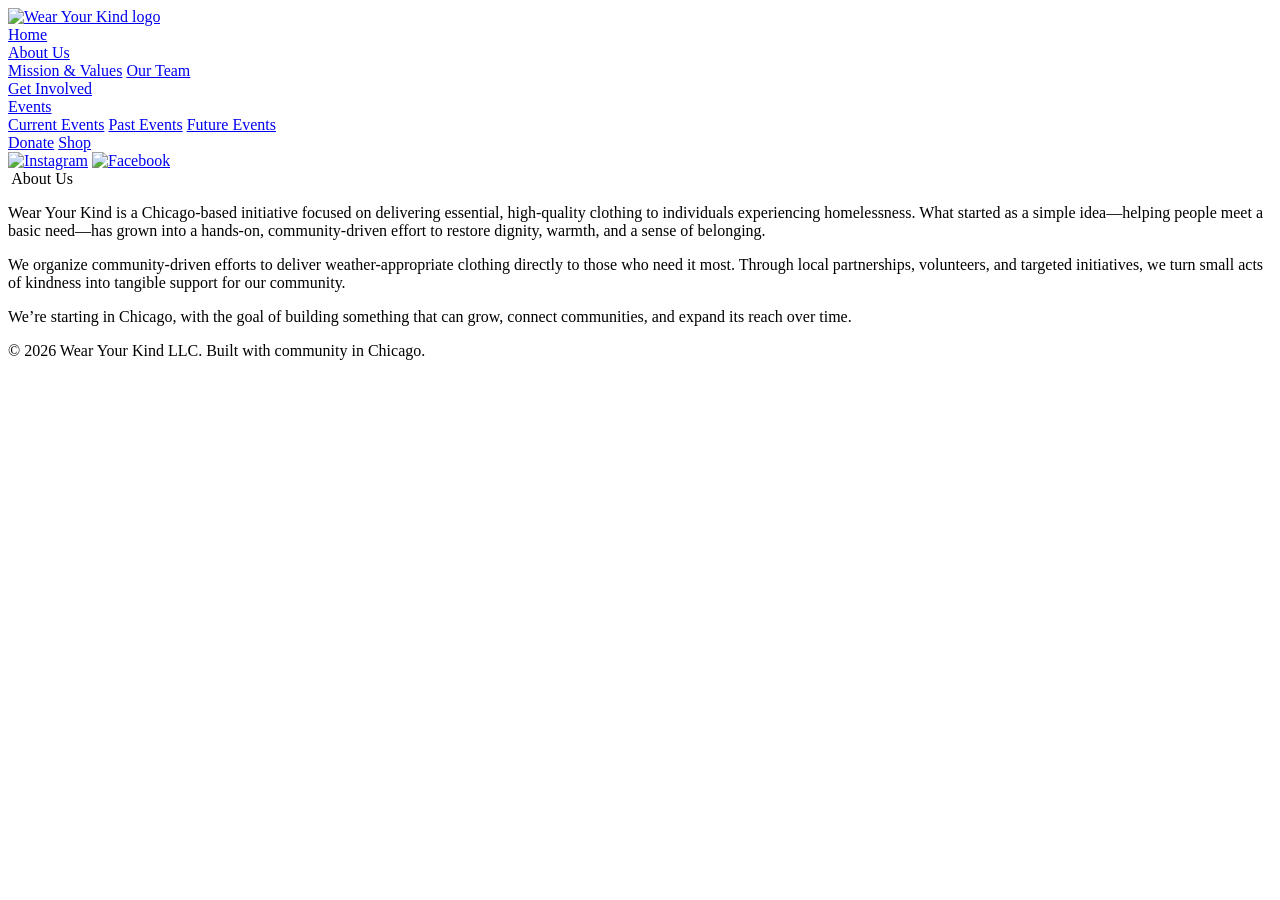
==== about.html @ c40370ff "Add files via upload" ====
<!DOCTYPE html>
<html lang="en">
<head>
  <meta charset="UTF-8" />
  <meta name="viewport" content="width=device-width, initial-scale=1.0" />
  <title>Wear Your Kind</title>
  <link href="https://fonts.googleapis.com/css2?family=Be+Vietnam+Pro:wght@400;500;600&display=swap" rel="stylesheet">
  <link rel="stylesheet" href="style.css">
</head>

<body class="about-page">

  <header class="top-nav">
    <div class="top-nav-inner">

      <a href="index.html" class="brand">
        <img src="images/wear-your-kind-logo.png" alt="Wear Your Kind logo">
      </a>

      <nav class="main-nav">

  <a href="index.html">Home</a>

  <div class="nav-item">
    <a href="about.html">About Us</a>
    <div class="dropdown">
      <a href="missionvalues.html">Mission & Values</a>
      <a href="comingsoon.html">Our Team</a>
    </div>
  </div>

  <a href="getinvolved.html">Get Involved</a>

  <div class="nav-item">
    <a href="comingsoon.html">Events</a>
    <div class="dropdown">
      <a href="comingsoon.html">Current Events</a>
      <a href="comingsoon.html">Past Events</a>
      <a href="comingsoon.html">Future Events</a>
    </div>
  </div>

  <a href="#">Donate</a>
  <a href="comingsoon.html">Shop</a>

</nav>

  <div class="socials">
    <a href="https://www.instagram.com/wear.your.kind/"><img src="images/instagram.svg" alt="Instagram"></a>
    <a href="#"><img src="images/facebook.svg" alt="Facebook"></a>
  </div>

    </div>
  </header>

 <main class="hero-shell">
  <div class="hero-inner">

<div class="brush-banner small">
  <img src="images/brushstroke-short.png" alt="" class="brush-bg">
  <span>About Us</span>
</div>

<section class="about-content">
  <div class="about-text">
    <p>
      Wear Your Kind is a Chicago-based initiative focused on delivering essential,
      high-quality clothing to individuals experiencing homelessness. What started
      as a simple idea—helping people meet a basic need—has grown into a hands-on,
      community-driven effort to restore dignity, warmth, and a sense of belonging.
    </p>

    <p>
      We organize community-driven efforts to deliver weather-appropriate clothing
      directly to those who need it most. Through local partnerships, volunteers,
      and targeted initiatives, we turn small acts of kindness into tangible
      support for our community.
    </p>

    <p>
      We’re starting in Chicago, with the goal of building something that can grow,
      connect communities, and expand its reach over time.
    </p>
  </div>
</section>

</div>
</main>

<footer class="site-footer">
  <div class="footer-inner">
    <p>© 2026 Wear Your Kind LLC. Built with community in Chicago.</p>
  </div>
</footer>

</body>
</html>
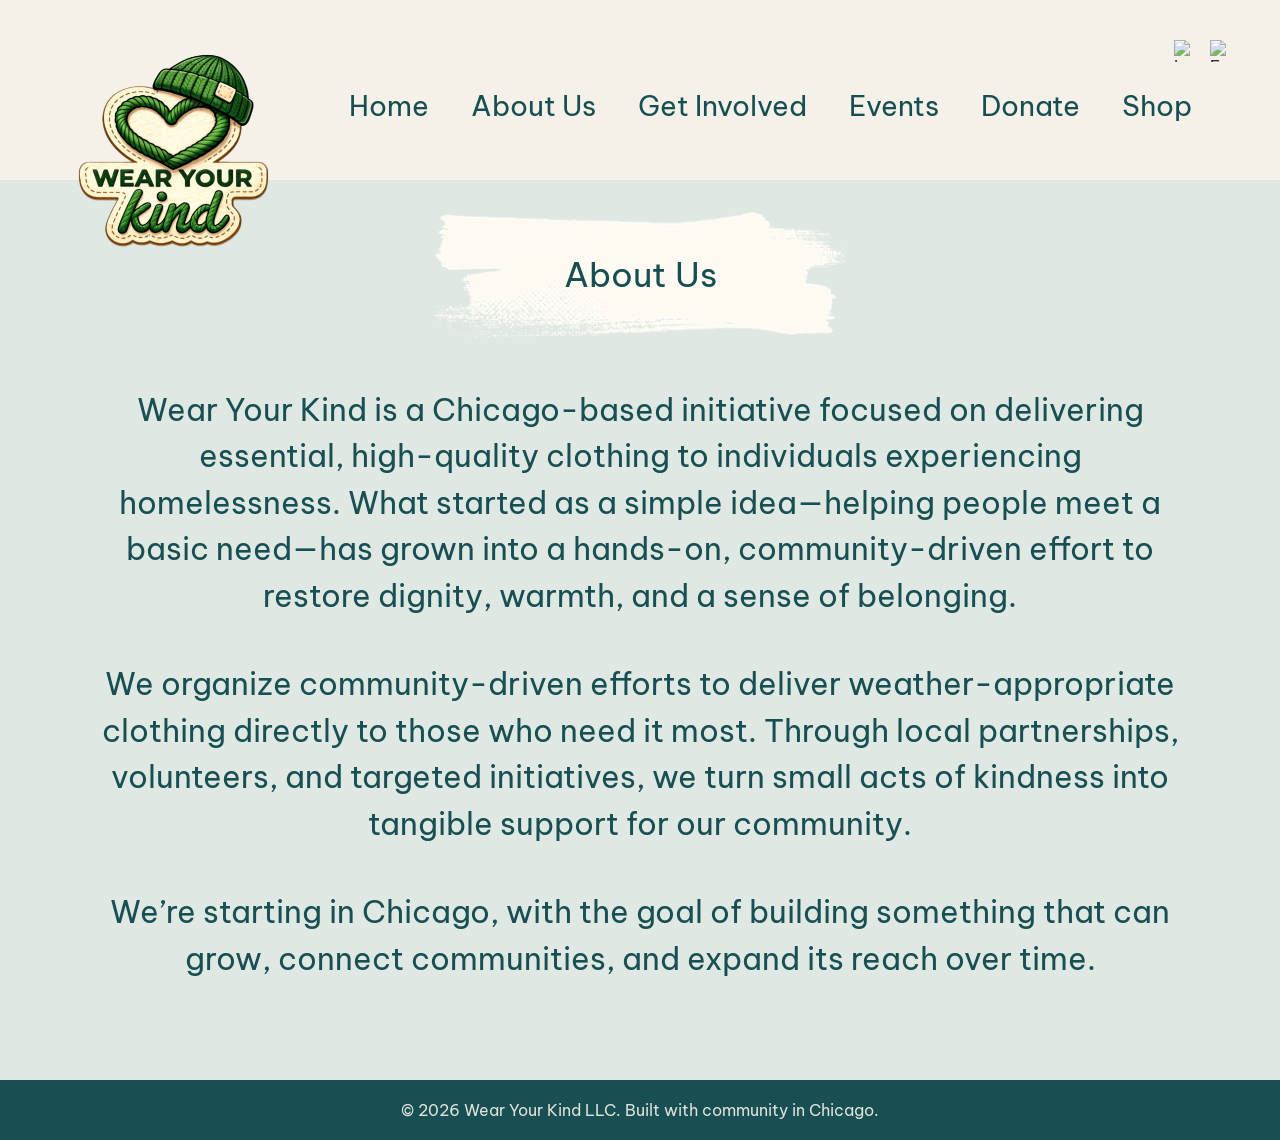
==== commit ea9be151: "Add files via upload" ====
--- a/about.html
+++ b/about.html
@@ -40,14 +40,14 @@
     </div>
   </div>
 
-  <a href="#">Donate</a>
+  <a href="donate.html">Donate</a>
   <a href="comingsoon.html">Shop</a>
 
 </nav>
 
   <div class="socials">
     <a href="https://www.instagram.com/wear.your.kind/"><img src="images/instagram.svg" alt="Instagram"></a>
-    <a href="#"><img src="images/facebook.svg" alt="Facebook"></a>
+    <a href="https://www.facebook.com/profile.php?id=61570757062983"><img src="images/facebook.svg" alt="Facebook"></a>
   </div>
 
     </div>
--- a/style.css
+++ b/style.css
@@ -0,0 +1,755 @@
+    :root {
+      --cream: #f5f1e8;
+      --sage: #dbe5df;
+      --teal: #164e52;
+      --soft-panel: #f1ebe4;
+      --max-width: 1400px;
+    }
+
+    * {
+      box-sizing: border-box;
+      margin: 0;
+      padding: 0;
+    }
+
+  body {
+  font-family: 'Be Vietnam Pro', sans-serif;
+  
+}
+
+    img {
+      display: block;
+      height: auto;
+    }
+
+    a {
+      text-decoration: none;
+      color: inherit;
+    }
+
+    /* ================= HEADER ================= */
+
+    .top-nav {
+      background: var(--cream);
+      position: relative;
+      z-index: 10;
+    }
+
+    .top-nav-inner {
+      max-width: var(--max-width);
+      margin: 0 auto;
+      padding: 18px 48px 0;
+      min-height: 180px;
+      display: flex;
+      align-items: flex-start;
+      position: relative;
+    }
+
+    /* LOGO (OVERLAPPING ELEMENT) */
+
+    .brand {
+      position: absolute;
+      left: 48px;
+      top: 30px;
+      z-index: 20;
+    }
+
+    .brand img {
+      width: 250px;
+      max-width: none;
+    }
+
+    /* NAV */
+
+    .main-nav {
+      width: 100%;
+      display: flex;
+      justify-content: center;
+      gap: 42px;
+      padding-top: 70px;
+
+      /* prevents overlap with logo */
+      margin-left: 260px;
+    }
+
+    .main-nav a {
+      font-size: 28px;
+      color: var(--teal);
+      transition: opacity 0.2s ease;
+    }
+
+    .main-nav a:hover {
+      opacity: 0.7;
+    }
+
+    /* ================= HERO ================= */
+
+  .hero-shell {
+    background: var(--sage);
+    min-height: 100vh;
+    padding: 90px 48px 80px;
+    position: relative;
+    z-index: 1;
+}
+
+    .hero-inner {
+      max-width: var(--max-width);
+      margin: 0 auto;
+    }
+
+    .headline-strip {
+      background: var(--soft-panel);
+      text-align: center;
+      font-size: 38px;
+      padding: 18px 28px;
+      border-radius: 8px;
+      margin: 0 auto 48px;
+      max-width: 900px;
+    }
+
+    .image-placeholder {
+  max-width: 900px;
+  margin: 0 auto;
+  height: 320px;
+  overflow: hidden;
+  border-radius: 6px;
+}
+
+.image-placeholder img {
+  width: 100%;
+  height: 100%;
+  object-fit: cover;
+}
+
+    /* ================= RESPONSIVE ================= */
+
+    @media (max-width: 1100px) {
+      .brand img {
+        width: 210px;
+      }
+
+      .main-nav {
+        margin-left: 220px;
+        gap: 30px;
+      }
+
+      .main-nav a {
+        font-size: 24px;
+      }
+    }
+
+    @media (max-width: 850px) {
+      .top-nav-inner {
+        flex-direction: column;
+        align-items: center;
+        min-height: auto;
+        padding: 24px 20px;
+      }
+
+      .brand {
+        position: relative;
+        left: auto;
+        top: auto;
+      }
+
+      .brand img {
+        width: 190px;
+      }
+
+      .main-nav {
+        margin-left: 0;
+        padding-top: 16px;
+        flex-wrap: wrap;
+        gap: 20px;
+      }
+
+      .main-nav a {
+        font-size: 22px;
+      }
+
+      .hero-shell {
+        padding: 48px 20px 60px;
+      }
+
+      .headline-strip {
+        font-size: 28px;
+      }
+    }
+
+    .cta-section {
+  text-align: center;
+  margin: 80px auto 0;
+  max-width: 700px;
+}
+
+.cta-section h2 {
+  font-size: 34px;
+  margin-bottom: 12px;
+}
+
+.cta-section p {
+  font-size: 18px;
+  opacity: 0.8;
+  margin-bottom: 24px;
+}
+
+.cta-buttons {
+  display: flex;
+  justify-content: center;
+  gap: 16px;
+  flex-wrap: wrap;
+}
+
+.btn {
+  padding: 12px 22px;
+  border-radius: 6px;
+  font-weight: 500;
+  transition: 0.2s ease;
+}
+
+.btn.primary {
+  background: var(--teal);
+  color: white;
+}
+
+.btn.primary:hover {
+  opacity: 0.85;
+}
+
+.btn.secondary {
+  border: 2px solid var(--teal);
+  color: var(--teal);
+}
+
+.btn.secondary:hover {
+  background: var(--teal);
+  color: white;
+}
+
+/* NAV ITEM WRAPPER */
+.nav-item {
+  position: relative;
+}
+
+/* DROPDOWN BASE */
+.dropdown {
+  display: none;
+  position: absolute;
+  top: 100%;
+  left: 0;
+
+  background: white;
+  border-radius: 6px;
+  padding: 10px 0;
+  min-width: 180px;
+
+  box-shadow: 0 8px 20px rgba(0,0,0,0.08);
+  z-index: 100;
+}
+
+/* DROPDOWN LINKS */
+.dropdown a {
+  display: block;
+  padding: 10px 16px;
+  font-size: 16px;
+  color: var(--teal);
+}
+
+.dropdown a:hover {
+  background: var(--sage);
+}
+
+/* SHOW ON HOVER */
+.nav-item:hover .dropdown {
+  display: block;
+}
+
+.brush-banner {
+  position: relative;
+  display: flex;
+  justify-content: center;
+  align-items: center;
+
+  margin: 0 auto 48px;
+  max-width: 900px;
+}
+
+.brush-bg {
+  width: 100%;
+  height: auto;
+  display: block;
+}
+
+.brush-banner span {
+  position: absolute;
+  left: 50%;
+  top: 50%;
+  transform: translate(-50%, -50%);
+
+  white-space: nowrap; /* THIS is the key */
+
+  text-align: center;
+  font-size: 36px;
+  font-weight: 400;
+  line-height: 1.2;
+  color: var(--teal);
+}
+
+.socials {
+  position: absolute;
+  right: 48px;
+  top: 40px;
+  display: flex;
+  gap: 14px;
+}
+
+.socials img {
+  width: 22px;
+  height: 22px;
+  opacity: 0.8;
+  transition: 0.2s ease;
+}
+
+.socials img:hover {
+  opacity: 1;
+}
+
+.brush-banner.small {
+  max-width: 420px;
+  margin: 0 auto 48px;
+}
+
+.brush-banner.small .brush-bg {
+  width: 100%;
+  height: auto;
+}
+
+.brush-banner.small span {
+  font-size: 34px;
+  white-space: nowrap;
+}
+
+.about-page .hero-shell {
+  padding-top: 50px;
+}
+
+.about-page .hero-shell {
+  background: #dfe8e3;
+  padding: 32px 20px 72px;
+}
+
+.about-page .hero-inner {
+  max-width: 1200px;
+  margin: 0 auto;
+  text-align: center;
+}
+
+.about-content {
+  margin-top: 28px;
+}
+
+.about-text {
+  max-width: 1100px;
+  margin: 0 auto;
+  color: #184f52;
+  font-size: 31px;
+  line-height: 1.5;
+  font-weight: 400;
+}
+
+.about-text p {
+  margin: 0 0 42px;
+}
+
+.about-text p:last-child {
+  margin-bottom: 0;
+}
+
+.mv-section {
+  margin: 0 auto 64px;
+  text-align: center;
+}
+
+.mv-section:last-child {
+  margin-bottom: 0;
+}
+
+.mv-text {
+  max-width: 1000px;
+  margin: 26px auto 0;
+  color: #184f52;
+  font-size: 28px;
+  line-height: 1.5;
+  font-weight: 400;
+}
+
+.mv-text p {
+  margin: 0 0 28px;
+}
+
+.mv-text p:last-child {
+  margin-bottom: 0;
+}
+
+.mv-values {
+  max-width: 950px;
+  margin: 26px auto 0;
+  display: flex;
+  flex-direction: column;
+  gap: 20px;
+}
+
+.value-item {
+  color: #184f52;
+}
+
+.value-item h3 {
+  margin: 0 0 6px;
+  font-size: 30px;
+  font-weight: 600;
+}
+
+.value-item p {
+  margin: 0;
+  font-size: 24px;
+  line-height: 1.45;
+  font-weight: 400;
+}
+
+@media (max-width: 900px) {
+  .mv-text {
+    font-size: 22px;
+  }
+
+  .value-item h3 {
+    font-size: 25px;
+  }
+
+  .value-item p {
+    font-size: 20px;
+  }
+}
+
+.get-involved-page .hero-shell {
+  background: #dfe8e3;
+  padding: 32px 20px 80px;
+}
+
+.get-involved-page .hero-inner {
+  max-width: 1200px;
+  margin: 0 auto;
+  text-align: center;
+}
+
+.gi-intro {
+  margin-top: 28px;
+}
+
+.gi-text {
+  max-width: 900px;
+  margin: 0 auto;
+  color: #184f52;
+  font-size: 28px;
+  line-height: 1.5;
+  font-weight: 400;
+}
+
+.gi-text p {
+  margin: 0 0 24px;
+}
+
+.gi-text p:last-child {
+  margin-bottom: 0;
+}
+
+.gi-roles {
+  max-width: 1100px;
+  margin: 56px auto 0;
+  display: grid;
+  grid-template-columns: repeat(2, minmax(0, 1fr));
+  gap: 28px;
+}
+
+.gi-role-card {
+  background: #f7f3ec;
+  border-radius: 24px;
+  padding: 32px 30px;
+  text-align: left;
+  color: #184f52;
+}
+
+.gi-role-card h2 {
+  margin: 0 0 12px;
+  font-size: 32px;
+  font-weight: 600;
+}
+
+.gi-role-card p {
+  margin: 0 0 18px;
+  font-size: 22px;
+  line-height: 1.45;
+}
+
+.gi-role-card ul {
+  margin: 0;
+  padding-left: 24px;
+}
+
+.gi-role-card li {
+  margin-bottom: 10px;
+  font-size: 21px;
+  line-height: 1.4;
+}
+
+.gi-role-card li:last-child {
+  margin-bottom: 0;
+}
+
+.gi-cta {
+  max-width: 850px;
+  margin: 64px auto 0;
+  color: #184f52;
+  text-align: center;
+}
+
+.gi-cta h2 {
+  margin: 0 0 14px;
+  font-size: 40px;
+  font-weight: 600;
+}
+
+.gi-cta p {
+  margin: 0 0 22px;
+  font-size: 24px;
+  line-height: 1.5;
+}
+
+.gi-button {
+  display: inline-block;
+  padding: 16px 34px;
+  border-radius: 999px;
+  background: #184f52;
+  color: #f7f3ec;
+  text-decoration: none;
+  font-size: 24px;
+  font-weight: 600;
+  transition: transform 0.2s ease, opacity 0.2s ease;
+  margin-bottom: 24px;
+}
+
+.gi-button:hover {
+  opacity: 0.92;
+  transform: translateY(-1px);
+}
+
+.gi-direct-email {
+  margin-top: 18px;
+  font-size: 20px;
+}
+
+.gi-direct-email a {
+  color: #184f52;
+  text-decoration: underline;
+  margin-top: 32px;
+}
+
+@media (max-width: 900px) {
+  .gi-text {
+    font-size: 22px;
+  }
+
+  .gi-roles {
+    grid-template-columns: 1fr;
+    gap: 22px;
+  }
+
+  .gi-role-card h2 {
+    font-size: 28px;
+  }
+
+  .gi-role-card p,
+  .gi-role-card li {
+    font-size: 20px;
+  }
+
+  .gi-cta h2 {
+    font-size: 32px;
+  }
+
+  .gi-cta p {
+    font-size: 21px;
+  }
+
+  .gi-button {
+    font-size: 21px;
+  }
+}
+.site-footer {
+  background: #184f52;
+  color: #f7f3ec;
+  padding: 20px 16px;
+  text-align: center;
+  margin-top: 0;
+}
+
+.footer-inner {
+  max-width: 1200px;
+  margin: 0 auto;
+}
+
+.site-footer p {
+  margin: 0;
+  font-size: 16px;
+  opacity: 0.9;
+}
+
+.coming-content {
+  margin-top: 28px;
+  text-align: center;
+}
+
+.coming-text {
+  max-width: 700px;
+  margin: 0 auto;
+  color: #184f52;
+  font-size: 28px;
+  line-height: 1.5;
+}
+
+.coming-text p {
+  margin: 0 0 22px;
+}
+
+.coming-button {
+  display: inline-block;
+  margin-top: 20px;
+  padding: 16px 34px;
+  border-radius: 999px;
+  background: #184f52;
+  color: #f7f3ec;
+  text-decoration: none;
+  font-size: 24px;
+  font-weight: 600;
+}
+
+.coming-button:hover {
+  opacity: 0.92;
+}
+
+/* ================= DONATE PAGE ================= */
+
+.donate-page .hero-shell {
+  background: #dfe8e3;
+  padding: 40px 20px 80px;
+}
+
+.donate-intro {
+  max-width: 700px;
+  margin: 20px auto 40px;
+  text-align: center;
+  color: var(--teal);
+  font-size: 22px;
+  line-height: 1.5;
+}
+
+/* OPTIONS GRID */
+
+.donate-options {
+  max-width: 900px;
+  margin: 0 auto;
+  display: grid;
+  grid-template-columns: repeat(2, 1fr);
+  gap: 30px;
+}
+
+/* CARD */
+
+.donate-card {
+  background: #f7f3ec;
+  border-radius: 20px;
+  padding: 30px;
+  text-align: center;
+  color: var(--teal);
+}
+
+.donate-card h2 {
+  font-size: 28px;
+  margin-bottom: 10px;
+}
+
+.donate-card p {
+  font-size: 18px;
+  margin-bottom: 20px;
+  opacity: 0.8;
+}
+
+/* QR */
+
+.qr-code {
+  width: 180px;
+  margin: 0 auto;
+}
+
+/* IMPACT */
+
+.donate-impact {
+  margin: 60px auto 0;
+  text-align: center;
+  color: var(--teal);
+}
+
+.donate-impact h2 {
+  font-size: 32px;
+  margin-bottom: 10px;
+}
+
+.donate-impact p {
+  font-size: 18px;
+  opacity: 0.85;
+}
+
+/* MOBILE */
+
+@media (max-width: 800px) {
+  .donate-options {
+    grid-template-columns: 1fr;
+  }
+}
+
+.donate-page .brush-banner.small {
+  max-width: 560px;
+}
+
+.donate-card {
+  display: flex;
+  flex-direction: column;
+}
+
+.donate-action {
+  margin-top: 40px;
+}
+
+.donate-page .donate-card {
+  display: flex;
+  flex-direction: column;
+  align-items: center;
+}
+
+.donate-page .donate-card .btn.primary {
+  margin-top: 36px;
+}
+
+.donate-page .qr-code {
+  width: 185px;
+  margin-top: 26px;
+}
+
+.donate-card-paypal {
+  display: flex;
+  flex-direction: column;
+  align-items: center;
+}
+
+.donate-card-paypal .donate-action {
+  margin-top: 70px;
+}
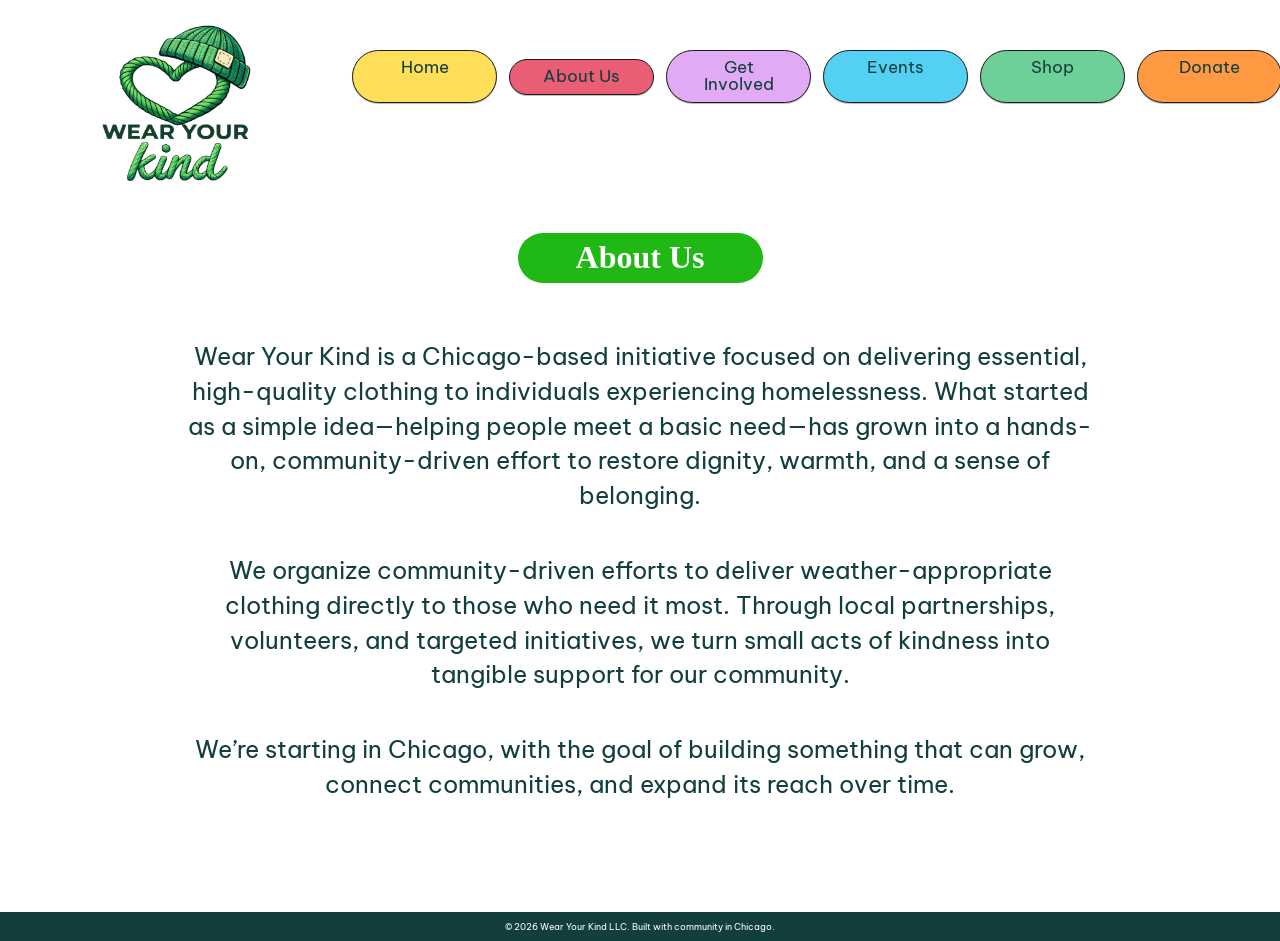
==== commit efb6c84e: "Add files via upload" ====
--- a/about.html
+++ b/about.html
@@ -3,95 +3,76 @@
 <head>
   <meta charset="UTF-8" />
   <meta name="viewport" content="width=device-width, initial-scale=1.0" />
-  <title>Wear Your Kind</title>
-  <link href="https://fonts.googleapis.com/css2?family=Be+Vietnam+Pro:wght@400;500;600&display=swap" rel="stylesheet">
+  <title>About Us | Wear Your Kind</title>
+  <link href="https://fonts.googleapis.com/css2?family=Be+Vietnam+Pro:wght@400;500;600;700&family=Georgia&display=swap" rel="stylesheet">
   <link rel="stylesheet" href="style.css">
 </head>
 
 <body class="about-page">
 
-  <header class="top-nav">
-    <div class="top-nav-inner">
+  <header class="site-header">
+    <a href="index.html" class="site-logo">
+      <img src="images/wear-your-kind-logo.png" alt="Wear Your Kind logo">
+    </a>
 
-      <a href="index.html" class="brand">
-        <img src="images/wear-your-kind-logo.png" alt="Wear Your Kind logo">
+    <nav class="main-nav" aria-label="Main navigation">
+      <a href="index.html" class="nav-pill nav-yellow">Home</a>
+
+      <div class="nav-dropdown">
+        <a href="about.html" class="nav-pill nav-red">About Us</a>
+        <div class="dropdown-menu">
+          <a href="missionvalues.html">Mission & Values</a>
+          <a href="ourteam.html">Our Team</a>
+        </div>
+      </div>
+
+      <a href="getinvolved.html" class="nav-pill nav-purple">Get Involved</a>
+      <a href="events.html" class="nav-pill nav-blue">Events</a>
+      <a href="comingsoon.html" class="nav-pill nav-green">Shop</a>
+      <a href="donate.html" class="nav-pill nav-orange">Donate</a>
+    </nav>
+
+    <div class="social-links">
+      <a href="https://www.facebook.com/profile.php?id=61570757062983" target="_blank" aria-label="Facebook">
+        <img src="images/facebook.svg" alt="">
       </a>
 
-      <nav class="main-nav">
-
-  <a href="index.html">Home</a>
-
-  <div class="nav-item">
-    <a href="about.html">About Us</a>
-    <div class="dropdown">
-      <a href="missionvalues.html">Mission & Values</a>
-      <a href="comingsoon.html">Our Team</a>
-    </div>
-  </div>
-
-  <a href="getinvolved.html">Get Involved</a>
-
-  <div class="nav-item">
-    <a href="comingsoon.html">Events</a>
-    <div class="dropdown">
-      <a href="comingsoon.html">Current Events</a>
-      <a href="comingsoon.html">Past Events</a>
-      <a href="comingsoon.html">Future Events</a>
-    </div>
-  </div>
-
-  <a href="donate.html">Donate</a>
-  <a href="comingsoon.html">Shop</a>
-
-</nav>
-
-  <div class="socials">
-    <a href="https://www.instagram.com/wear.your.kind/"><img src="images/instagram.svg" alt="Instagram"></a>
-    <a href="https://www.facebook.com/profile.php?id=61570757062983"><img src="images/facebook.svg" alt="Facebook"></a>
-  </div>
-
+      <a href="https://www.instagram.com/wear.your.kind/" target="_blank" aria-label="Instagram">
+        <img src="images/instagram.svg" alt="">
+      </a>
     </div>
   </header>
 
- <main class="hero-shell">
-  <div class="hero-inner">
+  <main class="about-main">
 
-<div class="brush-banner small">
-  <img src="images/brushstroke-short.png" alt="" class="brush-bg">
-  <span>About Us</span>
-</div>
+    <h1 class="green-pill-title about-title">About Us</h1>
 
-<section class="about-content">
-  <div class="about-text">
-    <p>
-      Wear Your Kind is a Chicago-based initiative focused on delivering essential,
-      high-quality clothing to individuals experiencing homelessness. What started
-      as a simple idea—helping people meet a basic need—has grown into a hands-on,
-      community-driven effort to restore dignity, warmth, and a sense of belonging.
-    </p>
+    <section class="about-copy">
+      <p>
+        Wear Your Kind is a Chicago-based initiative focused on delivering essential,
+        high-quality clothing to individuals experiencing homelessness. What started
+        as a simple idea—helping people meet a basic need—has grown into a hands-on,
+        community-driven effort to restore dignity, warmth, and a sense of belonging.
+      </p>
 
-    <p>
-      We organize community-driven efforts to deliver weather-appropriate clothing
-      directly to those who need it most. Through local partnerships, volunteers,
-      and targeted initiatives, we turn small acts of kindness into tangible
-      support for our community.
-    </p>
+      <p>
+        We organize community-driven efforts to deliver weather-appropriate clothing
+        directly to those who need it most. Through local partnerships, volunteers,
+        and targeted initiatives, we turn small acts of kindness into tangible
+        support for our community.
+      </p>
 
-    <p>
-      We’re starting in Chicago, with the goal of building something that can grow,
-      connect communities, and expand its reach over time.
-    </p>
-  </div>
-</section>
+      <p>
+        We’re starting in Chicago, with the goal of building something that can grow,
+        connect communities, and expand its reach over time.
+      </p>
+    </section>
 
-</div>
-</main>
+  </main>
 
-<footer class="site-footer">
-  <div class="footer-inner">
+  <footer class="site-footer">
     <p>© 2026 Wear Your Kind LLC. Built with community in Chicago.</p>
-  </div>
-</footer>
+  </footer>
 
 </body>
 </html>
--- a/style.css
+++ b/style.css
@@ -1,755 +1,965 @@
-    :root {
-      --cream: #f5f1e8;
-      --sage: #dbe5df;
-      --teal: #164e52;
-      --soft-panel: #f1ebe4;
-      --max-width: 1400px;
-    }
-
-    * {
-      box-sizing: border-box;
-      margin: 0;
-      padding: 0;
-    }
-
-  body {
-  font-family: 'Be Vietnam Pro', sans-serif;
-  
-}
-
-    img {
-      display: block;
-      height: auto;
-    }
-
-    a {
-      text-decoration: none;
-      color: inherit;
-    }
-
-    /* ================= HEADER ================= */
-
-    .top-nav {
-      background: var(--cream);
-      position: relative;
-      z-index: 10;
-    }
-
-    .top-nav-inner {
-      max-width: var(--max-width);
-      margin: 0 auto;
-      padding: 18px 48px 0;
-      min-height: 180px;
-      display: flex;
-      align-items: flex-start;
-      position: relative;
-    }
-
-    /* LOGO (OVERLAPPING ELEMENT) */
-
-    .brand {
-      position: absolute;
-      left: 48px;
-      top: 30px;
-      z-index: 20;
-    }
-
-    .brand img {
-      width: 250px;
-      max-width: none;
-    }
-
-    /* NAV */
-
-    .main-nav {
-      width: 100%;
-      display: flex;
-      justify-content: center;
-      gap: 42px;
-      padding-top: 70px;
-
-      /* prevents overlap with logo */
-      margin-left: 260px;
-    }
-
-    .main-nav a {
-      font-size: 28px;
-      color: var(--teal);
-      transition: opacity 0.2s ease;
-    }
-
-    .main-nav a:hover {
-      opacity: 0.7;
-    }
-
-    /* ================= HERO ================= */
-
-  .hero-shell {
-    background: var(--sage);
-    min-height: 100vh;
-    padding: 90px 48px 80px;
-    position: relative;
-    z-index: 1;
-}
-
-    .hero-inner {
-      max-width: var(--max-width);
-      margin: 0 auto;
-    }
-
-    .headline-strip {
-      background: var(--soft-panel);
-      text-align: center;
-      font-size: 38px;
-      padding: 18px 28px;
-      border-radius: 8px;
-      margin: 0 auto 48px;
-      max-width: 900px;
-    }
-
-    .image-placeholder {
+:root {
+  --dark-teal: #123f3d;
+
+  --banner-green: #1fb814;
+
+  --nav-home: #ffde5a;
+  --nav-about: #e95d75;
+  --nav-involved: #e2a9f4;
+  --nav-events: #54d0f2;
+  --nav-shop: #6fcf99;
+  --nav-donate: #ff9a42;
+
+  --goal-purple: #dda2ef;
+  --button-blue: #54d0f2;
+
+  --max-width: 1280px;
+}
+
+* {
+  box-sizing: border-box;
+  margin: 0;
+  padding: 0;
+}
+
+body {
+  font-family: "Be Vietnam Pro", sans-serif;
+  color: var(--dark-teal);
+  background: white;
+}
+
+img {
+  display: block;
+  max-width: 100%;
+  height: auto;
+}
+
+a {
+  color: inherit;
+  text-decoration: none;
+}
+
+/* ================= HEADER ================= */
+
+.site-header {
+  max-width: 1500px;
+  margin: 0 auto;
+  padding: 4px 10px 0 64px;
+  display: grid;
+  grid-template-columns: 260px 1fr 130px;
+  align-items: start;
+  column-gap: 28px;
+}
+
+.site-logo img {
+  width: 225px;
+}
+
+.main-nav {
+  padding-top: 46px;
+  display: flex;
+  justify-content: center;
+  gap: 12px;
+}
+
+.nav-pill {
+  min-width: 145px;
+  padding: 8px 20px 9px;
+  border: 1.5px solid #1b1b1b;
+  border-radius: 999px;
+  text-align: center;
+  font-size: 17px;
+  line-height: 1;
+  box-shadow: 0 1px 0 rgba(0, 0, 0, 0.25);
+}
+
+.nav-dropdown {
+  position: relative;
+  display: flex;
+  align-items: center;
+}
+
+.dropdown-menu {
+  display: none;
+  position: absolute;
+  top: 100%;
+  left: 50%;
+  transform: translateX(-50%);
+
+  min-width: 220px;
+  background: white;
+  border: 1.5px solid #1b1b1b;
+  border-radius: 18px;
+  padding: 10px 0;
+
+  box-shadow: 0 8px 20px rgba(0, 0, 0, 0.08);
+  z-index: 999;
+}
+
+.dropdown-menu a {
+  display: block;
+  padding: 12px 18px;
+  font-size: 16px;
+  font-weight: 500;
+  text-align: center;
+}
+
+.dropdown-menu a:hover {
+  background: rgba(0, 0, 0, 0.04);
+}
+
+.nav-dropdown:hover .dropdown-menu {
+  display: block;
+}
+
+.nav-yellow {
+  background: var(--nav-home);
+}
+
+.nav-red {
+  background: var(--nav-about);
+}
+
+.nav-purple {
+  background: var(--nav-involved);
+}
+
+.nav-blue {
+  background: var(--nav-events);
+}
+
+.nav-green {
+  background: var(--nav-shop);
+}
+
+.nav-orange {
+  background: var(--nav-donate);
+}
+
+.social-links {
+  display: flex;
+  justify-content: flex-end;
+  gap: 12px;
+}
+
+.social-links img {
+  width: 54px;
+}
+
+/* ================= HOME ================= */
+
+.home-main {
+  max-width: var(--max-width);
+  margin: 0 auto;
+  padding: 8px 48px 24px;
+  text-align: center;
+}
+
+.hero-title {
+  max-width: 880px;
+  margin: -8px auto 62px;
+  background: var(--banner-green);
+  border-radius: 32px;
+  padding: 18px 28px 22px;
+}
+
+.hero-title h1 {
+  font-family: Georgia, "Times New Roman", serif;
+  color: white;
+  font-size: 42px;
+  line-height: 1.25;
+  font-weight: 700;
+}
+
+.community-hero {
+  max-width: 1240px;
+  margin: 0 auto 28px;
+}
+
+.community-hero img {
+  width: 100%;
+}
+
+.home-copy {
+  max-width: 760px;
+  margin: 0 auto;
+}
+
+.tagline {
+  font-size: 26px;
+  font-weight: 600;
+  margin-bottom: 34px;
+}
+
+.home-copy h2 {
+  font-size: 32px;
+  font-weight: 600;
+  margin-bottom: 14px;
+}
+
+.goal-box {
+  max-width: 650px;
+  margin: 0 auto 28px;
+  background: var(--goal-purple);
+  border: 1.5px solid #1b1b1b;
+  border-radius: 36px;
+  padding: 10px 24px 12px;
+}
+
+.goal-box p {
+  font-size: 33px;
+  line-height: 1.18;
+  font-weight: 600;
+}
+
+.home-buttons {
+  display: flex;
+  justify-content: center;
+  gap: 22px;
+}
+
+.action-button {
+  min-width: 165px;
+  padding: 15px 24px;
+  background: var(--button-blue);
+  border: 1.5px solid #1b1b1b;
+  border-radius: 999px;
+  font-size: 18px;
+  font-weight: 700;
+  color: #061b1c;
+  box-shadow: 0 1px 0 rgba(0, 0, 0, 0.25);
+}
+
+.nav-pill:hover,
+.action-button:hover {
+  transform: translateY(-1px);
+}
+
+/* ================= FOOTER ================= */
+
+.site-footer {
+  background: var(--dark-teal);
+  color: white;
+  text-align: center;
+  padding: 9px 16px;
+  font-size: 9px;
+}
+
+/* ================= RESPONSIVE ================= */
+
+@media (max-width: 1150px) {
+  .site-header {
+    grid-template-columns: 190px 1fr 100px;
+    padding-left: 24px;
+  }
+
+  .site-logo img {
+    width: 180px;
+  }
+
+  .main-nav {
+    gap: 8px;
+  }
+
+  .nav-pill {
+    min-width: 118px;
+    font-size: 15px;
+    padding-inline: 14px;
+  }
+
+  .social-links img {
+    width: 44px;
+  }
+}
+
+@media (max-width: 850px) {
+  .site-header {
+    padding: 18px 20px 0;
+    display: flex;
+    flex-direction: column;
+    align-items: center;
+  }
+
+  .site-logo img {
+    width: 185px;
+  }
+
+  .main-nav {
+    padding-top: 22px;
+    flex-wrap: wrap;
+  }
+
+  .social-links {
+    margin-top: 18px;
+  }
+
+  .home-main {
+    padding: 28px 18px 32px;
+  }
+
+  .hero-title {
+    margin-top: 0;
+    margin-bottom: 36px;
+    border-radius: 24px;
+  }
+
+  .hero-title h1 {
+    font-size: 32px;
+  }
+
+  .tagline {
+    font-size: 21px;
+  }
+
+  .home-copy h2 {
+    font-size: 26px;
+  }
+
+  .goal-box p {
+    font-size: 27px;
+  }
+
+  .home-buttons {
+    flex-direction: column;
+    align-items: center;
+  }
+
+  .action-button {
+    width: 210px;
+  }
+}
+
+/* ================= MISSION & VALUES ================= */
+
+.mission-main {
+  max-width: 980px;
+  margin: 0 auto;
+  padding: 4px 32px 28px;
+  text-align: center;
+}
+
+.mv-section {
+  margin-bottom: 24px;
+}
+
+.green-pill-title {
+  display: inline-block;
+  min-width: 165px;
+  margin: 0 auto 18px;
+  padding: 8px 30px 10px;
+
+  background: var(--banner-green);
+  color: white;
+  border-radius: 999px;
+
+  font-family: Georgia, "Times New Roman", serif;
+  font-size: 32px;
+  line-height: 1;
+  font-weight: 700;
+}
+
+.mv-text {
   max-width: 900px;
   margin: 0 auto;
-  height: 320px;
-  overflow: hidden;
-  border-radius: 6px;
-}
-
-.image-placeholder img {
+}
+
+.mv-text p {
+  margin-bottom: 20px;
+  font-size: 20px;
+  line-height: 1.08;
+  font-weight: 400;
+}
+
+.values-section {
+  margin-top: 14px;
+}
+
+.values-list {
+  max-width: 880px;
+  margin: 0 auto;
+}
+
+.value-item {
+  margin-bottom: 16px;
+}
+
+.value-item h3 {
+  margin-bottom: 3px;
+  font-size: 20px;
+  line-height: 1;
+  font-weight: 800;
+}
+
+.value-item p {
+  font-size: 20px;
+  line-height: 1.08;
+  font-weight: 400;
+}
+
+@media (max-width: 850px) {
+  .mission-main {
+    padding: 28px 20px 36px;
+  }
+
+  .green-pill-title {
+    font-size: 28px;
+  }
+
+  .mv-text p,
+  .value-item p {
+    font-size: 18px;
+    line-height: 1.2;
+  }
+
+  .value-item h3 {
+    font-size: 19px;
+  }
+}
+
+/* ================= GET INVOLVED ================= */
+
+.get-main {
+  max-width: 980px;
+  margin: 0 auto;
+  padding: 4px 24px 28px;
+  text-align: center;
+}
+
+.get-header {
+  margin-bottom: 34px;
+}
+
+.get-intro-top {
+  font-size: 22px;
+  font-weight: 600;
+  margin-bottom: 18px;
+}
+
+.get-intro-main {
+  font-size: 20px;
+  line-height: 1.25;
+  font-weight: 500;
+  max-width: 900px;
+  margin: 0 auto;
+}
+
+.role-grid {
+  display: grid;
+  grid-template-columns: repeat(2, 1fr);
+  gap: 22px 28px;
+  margin-bottom: 12px;
+}
+
+.role-card {
+  border: 2px solid #1b1b1b;
+  padding: 18px 22px 20px;
+  text-align: center;
+
+  display: flex;
+  flex-direction: column;
+  min-height: 285px;
+}
+
+.role-card h2 {
+  font-size: 22px;
+  font-weight: 700;
+  margin-bottom: 10px;
+}
+
+.role-sub {
+  font-size: 18px;
+  line-height: 1.2;
+  margin-bottom: 18px;
+  font-weight: 500;
+}
+
+.role-card ul {
+  list-style: disc;
+  padding-left: 24px;
+  margin-bottom: 22px;
+  text-align: left;
+}
+
+.role-card li {
+  font-size: 16px;
+  line-height: 1.35;
+  margin-bottom: 10px;
+}
+
+.green-button {
+  display: inline-block;
+  background: var(--banner-green);
+  color: white;
+  padding: 10px 24px;
+  border-radius: 999px;
+
+  font-family: Georgia, "Times New Roman", serif;
+  font-size: 18px;
+  font-weight: 700;
+
+  margin-top: auto;
+  align-self: center;
+}
+
+.final-cta {
+  margin-top: 8px;
+}
+
+.final-cta h2 {
+  font-size: 20px;
+  font-weight: 700;
+  margin-bottom: 10px;
+}
+
+.final-cta p {
+  font-size: 18px;
+  line-height: 1.25;
+  max-width: 760px;
+  margin: 0 auto 18px;
+}
+
+.direct-email a {
+  text-decoration: underline;
+  font-weight: 500;
+}
+
+@media (max-width: 850px) {
+  .role-grid {
+    grid-template-columns: 1fr;
+  }
+
+  .get-intro-main,
+  .final-cta p {
+    font-size: 18px;
+  }
+
+  .role-card h2 {
+    font-size: 20px;
+  }
+}
+
+/* ================= EVENTS ================= */
+
+.events-main {
+  max-width: 1080px;
+  min-height: calc(100vh - 250px);
+  margin: 0 auto;
+  padding: 4px 32px 70px;
+  text-align: center;
+}
+
+.events-title {
+  min-width: 350px;
+  margin-bottom: 92px;
+}
+
+.events-list {
+  display: flex;
+  flex-direction: column;
+  gap: 62px;
+}
+
+.event-item h2 {
+  margin-bottom: 28px;
+  font-size: 28px;
+  line-height: 1;
+  font-weight: 600;
+  text-decoration: underline;
+}
+
+.event-item p {
+  font-size: 28px;
+  line-height: 1.2;
+  font-weight: 500;
+}
+
+.events-goal {
+  margin-top: 190px;
+}
+
+.events-goal h2 {
+  margin-bottom: 10px;
+  font-size: 27px;
+  line-height: 1;
+  font-weight: 600;
+}
+
+.events-goal-pill {
+  display: inline-block;
+  background: var(--goal-purple);
+  border-radius: 999px;
+  padding: 7px 26px 9px;
+
+  font-size: 27px;
+  line-height: 1;
+  font-weight: 600;
+}
+
+@media (max-width: 850px) {
+  .events-title {
+    min-width: 0;
+    width: 100%;
+    max-width: 330px;
+    margin-bottom: 56px;
+  }
+
+  .event-item h2,
+  .event-item p {
+    font-size: 22px;
+  }
+
+  .events-goal {
+    margin-top: 110px;
+  }
+
+  .events-goal h2,
+  .events-goal-pill {
+    font-size: 22px;
+  }
+}
+
+/* ================= DONATE ================= */
+
+.donate-main {
+  max-width: 1100px;
+  margin: 0 auto;
+  padding: 4px 32px 50px;
+  text-align: center;
+}
+
+.donate-title {
+  min-width: 340px;
+  margin-bottom: 28px;
+}
+
+.donate-intro {
+  font-size: 20px;
+  line-height: 1.25;
+  font-weight: 500;
+  max-width: 920px;
+  margin: 0 auto 34px;
+}
+
+.donate-grid {
+  display: grid;
+  grid-template-columns: repeat(2, 1fr);
+  gap: 28px;
+  max-width: 760px;
+  margin: 0 auto 42px;
+}
+
+.donate-card {
+  border: 2px solid #1b1b1b;
+  padding: 34px 26px;
+  min-height: 330px;
+  text-align: center;
+}
+
+.donate-card h2 {
+  font-size: 24px;
+  font-weight: 600;
+  margin-bottom: 12px;
+}
+
+.donate-card p {
+  font-size: 18px;
+  line-height: 1.2;
+  margin-bottom: 20px;
+}
+
+.paypal-link img {
+  width: 275px;
+  margin: 36px auto 0;
+}
+
+.qr-image {
+  width: 170px;
+  margin: 10px auto 0;
+}
+
+.gauge-section {
+  margin: 10px 0 26px;
+}
+
+.gauge-image {
+  width: 520px;
+  max-width: 100%;
+  margin: 0 auto;
+}
+
+.donate-goal h2 {
+  margin-bottom: 10px;
+  font-size: 27px;
+  font-weight: 600;
+}
+
+@media (max-width: 850px) {
+  .donate-grid {
+    grid-template-columns: 1fr;
+    max-width: 420px;
+  }
+
+  .donate-title {
+    min-width: 0;
+    width: 100%;
+    max-width: 340px;
+  }
+
+  .donate-intro {
+    font-size: 18px;
+  }
+
+  .gauge-image {
+    width: 100%;
+    max-width: 420px;
+  }
+
+  .donate-goal h2 {
+    font-size: 22px;
+  }
+}
+
+/* ================= COMING SOON ================= */
+
+.coming-main {
+  max-width: 1100px;
+  min-height: calc(100vh - 250px);
+  margin: 0 auto;
+  padding: 4px 32px 60px;
+  text-align: center;
+}
+
+.coming-title {
+  min-width: 340px;
+  margin-bottom: 72px;
+}
+
+.coming-content {
+  max-width: 900px;
+  margin: 0 auto;
+}
+
+.coming-content p {
+  font-size: 28px;
+  line-height: 1.35;
+  font-weight: 500;
+  margin-bottom: 42px;
+}
+
+.coming-contact-button {
+  display: inline-block;
+  margin-top: 20px;
+
+  min-width: 340px;
+  padding: 14px 30px;
+
+  background: var(--nav-donate);
+  border-radius: 999px;
+
+  font-family: Georgia, "Times New Roman", serif;
+  font-size: 32px;
+  font-weight: 700;
+  color: #1b1b1b;
+}
+
+@media (max-width: 850px) {
+  .coming-title {
+    min-width: 0;
+    width: 100%;
+    max-width: 320px;
+    margin-bottom: 48px;
+  }
+
+  .coming-content p {
+    font-size: 20px;
+    line-height: 1.4;
+  }
+
+  .coming-contact-button {
+    min-width: 240px;
+    font-size: 24px;
+    padding: 12px 24px;
+  }
+}
+
+/* ================= OUR TEAM ================= */
+
+.team-main {
+  max-width: 980px;
+  margin: 0 auto;
+  padding: 4px 32px 60px;
+}
+
+.team-title {
+  display: block;
+  width: fit-content;
+  min-width: 245px;
+  margin: 0 auto 54px;
+  text-align: center;
+}
+
+.team-list {
+  display: flex;
+  flex-direction: column;
+  gap: 58px;
+}
+
+.team-member {
+  display: grid;
+  grid-template-columns: 150px 1fr;
+  gap: 54px;
+  align-items: start;
+}
+
+.team-photo-block {
+  text-align: center;
+}
+
+.team-photo-ring {
+  width: 118px;
+  height: 118px;
+  margin: 0 auto 14px;
+  border-radius: 50%;
+  padding: 12px;
+}
+
+.team-photo-ring img {
   width: 100%;
   height: 100%;
   object-fit: cover;
-}
-
-    /* ================= RESPONSIVE ================= */
-
-    @media (max-width: 1100px) {
-      .brand img {
-        width: 210px;
-      }
-
-      .main-nav {
-        margin-left: 220px;
-        gap: 30px;
-      }
-
-      .main-nav a {
-        font-size: 24px;
-      }
-    }
-
-    @media (max-width: 850px) {
-      .top-nav-inner {
-        flex-direction: column;
-        align-items: center;
-        min-height: auto;
-        padding: 24px 20px;
-      }
-
-      .brand {
-        position: relative;
-        left: auto;
-        top: auto;
-      }
-
-      .brand img {
-        width: 190px;
-      }
-
-      .main-nav {
-        margin-left: 0;
-        padding-top: 16px;
-        flex-wrap: wrap;
-        gap: 20px;
-      }
-
-      .main-nav a {
-        font-size: 22px;
-      }
-
-      .hero-shell {
-        padding: 48px 20px 60px;
-      }
-
-      .headline-strip {
-        font-size: 28px;
-      }
-    }
-
-    .cta-section {
-  text-align: center;
-  margin: 80px auto 0;
-  max-width: 700px;
-}
-
-.cta-section h2 {
-  font-size: 34px;
+  object-position: center;
+  border-radius: 50%;
+}
+
+.ring-blue {
+  background: var(--nav-events);
+}
+
+.ring-green {
+  background: var(--nav-shop);
+}
+
+.ring-red {
+  background: var(--nav-about);
+}
+
+.ring-orange {
+  background: var(--nav-donate);
+}
+
+.ring-purple {
+  background: var(--nav-involved);
+}
+
+.ring-yellow {
+  background: var(--nav-home);
+}
+
+.team-motto {
+  max-width: 130px;
+  margin: 0 auto;
+  font-size: 8px;
+  line-height: 1.25;
+}
+
+.team-copy h2 {
+  margin-bottom: 2px;
+  font-family: Georgia, "Times New Roman", serif;
+  font-size: 20px;
+  line-height: 1;
+  font-weight: 700;
+  color: #000;
+}
+
+.team-copy h3 {
   margin-bottom: 12px;
-}
-
-.cta-section p {
+  font-family: Georgia, "Times New Roman", serif;
   font-size: 18px;
-  opacity: 0.8;
-  margin-bottom: 24px;
-}
-
-.cta-buttons {
-  display: flex;
-  justify-content: center;
-  gap: 16px;
-  flex-wrap: wrap;
-}
-
-.btn {
-  padding: 12px 22px;
-  border-radius: 6px;
-  font-weight: 500;
-  transition: 0.2s ease;
-}
-
-.btn.primary {
-  background: var(--teal);
-  color: white;
-}
-
-.btn.primary:hover {
-  opacity: 0.85;
-}
-
-.btn.secondary {
-  border: 2px solid var(--teal);
-  color: var(--teal);
-}
-
-.btn.secondary:hover {
-  background: var(--teal);
-  color: white;
-}
-
-/* NAV ITEM WRAPPER */
-.nav-item {
-  position: relative;
-}
-
-/* DROPDOWN BASE */
-.dropdown {
-  display: none;
-  position: absolute;
-  top: 100%;
-  left: 0;
-
-  background: white;
-  border-radius: 6px;
-  padding: 10px 0;
-  min-width: 180px;
-
-  box-shadow: 0 8px 20px rgba(0,0,0,0.08);
-  z-index: 100;
-}
-
-/* DROPDOWN LINKS */
-.dropdown a {
-  display: block;
-  padding: 10px 16px;
-  font-size: 16px;
-  color: var(--teal);
-}
-
-.dropdown a:hover {
-  background: var(--sage);
-}
-
-/* SHOW ON HOVER */
-.nav-item:hover .dropdown {
-  display: block;
-}
-
-.brush-banner {
-  position: relative;
-  display: flex;
-  justify-content: center;
-  align-items: center;
-
-  margin: 0 auto 48px;
-  max-width: 900px;
-}
-
-.brush-bg {
-  width: 100%;
-  height: auto;
-  display: block;
-}
-
-.brush-banner span {
-  position: absolute;
-  left: 50%;
-  top: 50%;
-  transform: translate(-50%, -50%);
-
-  white-space: nowrap; /* THIS is the key */
-
-  text-align: center;
-  font-size: 36px;
+  line-height: 1.05;
+  font-weight: 700;
+  color: #ff4c4c;
+}
+
+.team-copy p {
+  margin-bottom: 10px;
+  font-size: 12px;
+  line-height: 1.22;
   font-weight: 400;
-  line-height: 1.2;
-  color: var(--teal);
-}
-
-.socials {
-  position: absolute;
-  right: 48px;
-  top: 40px;
-  display: flex;
-  gap: 14px;
-}
-
-.socials img {
-  width: 22px;
-  height: 22px;
-  opacity: 0.8;
-  transition: 0.2s ease;
-}
-
-.socials img:hover {
-  opacity: 1;
-}
-
-.brush-banner.small {
-  max-width: 420px;
-  margin: 0 auto 48px;
-}
-
-.brush-banner.small .brush-bg {
-  width: 100%;
-  height: auto;
-}
-
-.brush-banner.small span {
-  font-size: 34px;
-  white-space: nowrap;
-}
-
-.about-page .hero-shell {
-  padding-top: 50px;
-}
-
-.about-page .hero-shell {
-  background: #dfe8e3;
-  padding: 32px 20px 72px;
-}
-
-.about-page .hero-inner {
-  max-width: 1200px;
-  margin: 0 auto;
-  text-align: center;
-}
-
-.about-content {
-  margin-top: 28px;
-}
-
-.about-text {
-  max-width: 1100px;
-  margin: 0 auto;
-  color: #184f52;
-  font-size: 31px;
-  line-height: 1.5;
-  font-weight: 400;
-}
-
-.about-text p {
-  margin: 0 0 42px;
-}
-
-.about-text p:last-child {
-  margin-bottom: 0;
-}
-
-.mv-section {
-  margin: 0 auto 64px;
-  text-align: center;
-}
-
-.mv-section:last-child {
-  margin-bottom: 0;
-}
-
-.mv-text {
+  color: #123f3d;
+}
+
+@media (max-width: 850px) {
+  .team-main {
+    padding: 28px 22px 50px;
+  }
+
+  .team-member {
+    grid-template-columns: 1fr;
+    gap: 20px;
+    text-align: center;
+  }
+
+  .team-copy {
+    text-align: left;
+  }
+
+  .team-photo-ring {
+    width: 135px;
+    height: 135px;
+  }
+
+  .team-motto {
+    max-width: 180px;
+    font-size: 11px;
+  }
+
+  .team-copy h2,
+  .team-copy h3 {
+    text-align: center;
+  }
+
+  .team-copy p {
+    font-size: 14px;
+    line-height: 1.35;
+  }
+}
+
+/* ================= ABOUT ================= */
+
+.about-main {
   max-width: 1000px;
-  margin: 26px auto 0;
-  color: #184f52;
-  font-size: 28px;
-  line-height: 1.5;
-  font-weight: 400;
-}
-
-.mv-text p {
-  margin: 0 0 28px;
-}
-
-.mv-text p:last-child {
-  margin-bottom: 0;
-}
-
-.mv-values {
-  max-width: 950px;
-  margin: 26px auto 0;
-  display: flex;
-  flex-direction: column;
-  gap: 20px;
-}
-
-.value-item {
-  color: #184f52;
-}
-
-.value-item h3 {
-  margin: 0 0 6px;
-  font-size: 30px;
-  font-weight: 600;
-}
-
-.value-item p {
-  margin: 0;
+  min-height: calc(100vh - 250px);
+  margin: 0 auto;
+  padding: 4px 32px 70px;
+  text-align: center;
+}
+
+.about-title {
+  min-width: 245px;
+  margin-bottom: 56px;
+}
+
+.about-copy {
+  max-width: 920px;
+  margin: 0 auto;
+}
+
+.about-copy p {
+  margin-bottom: 40px;
   font-size: 24px;
   line-height: 1.45;
   font-weight: 400;
 }
 
-@media (max-width: 900px) {
-  .mv-text {
-    font-size: 22px;
-  }
-
-  .value-item h3 {
-    font-size: 25px;
-  }
-
-  .value-item p {
-    font-size: 20px;
-  }
-}
-
-.get-involved-page .hero-shell {
-  background: #dfe8e3;
-  padding: 32px 20px 80px;
-}
-
-.get-involved-page .hero-inner {
-  max-width: 1200px;
-  margin: 0 auto;
-  text-align: center;
-}
-
-.gi-intro {
-  margin-top: 28px;
-}
-
-.gi-text {
-  max-width: 900px;
-  margin: 0 auto;
-  color: #184f52;
-  font-size: 28px;
-  line-height: 1.5;
-  font-weight: 400;
-}
-
-.gi-text p {
-  margin: 0 0 24px;
-}
-
-.gi-text p:last-child {
-  margin-bottom: 0;
-}
-
-.gi-roles {
-  max-width: 1100px;
-  margin: 56px auto 0;
-  display: grid;
-  grid-template-columns: repeat(2, minmax(0, 1fr));
-  gap: 28px;
-}
-
-.gi-role-card {
-  background: #f7f3ec;
-  border-radius: 24px;
-  padding: 32px 30px;
-  text-align: left;
-  color: #184f52;
-}
-
-.gi-role-card h2 {
-  margin: 0 0 12px;
-  font-size: 32px;
-  font-weight: 600;
-}
-
-.gi-role-card p {
-  margin: 0 0 18px;
-  font-size: 22px;
-  line-height: 1.45;
-}
-
-.gi-role-card ul {
-  margin: 0;
-  padding-left: 24px;
-}
-
-.gi-role-card li {
-  margin-bottom: 10px;
-  font-size: 21px;
-  line-height: 1.4;
-}
-
-.gi-role-card li:last-child {
-  margin-bottom: 0;
-}
-
-.gi-cta {
-  max-width: 850px;
-  margin: 64px auto 0;
-  color: #184f52;
-  text-align: center;
-}
-
-.gi-cta h2 {
-  margin: 0 0 14px;
-  font-size: 40px;
-  font-weight: 600;
-}
-
-.gi-cta p {
-  margin: 0 0 22px;
-  font-size: 24px;
-  line-height: 1.5;
-}
-
-.gi-button {
-  display: inline-block;
-  padding: 16px 34px;
-  border-radius: 999px;
-  background: #184f52;
-  color: #f7f3ec;
-  text-decoration: none;
-  font-size: 24px;
-  font-weight: 600;
-  transition: transform 0.2s ease, opacity 0.2s ease;
-  margin-bottom: 24px;
-}
-
-.gi-button:hover {
-  opacity: 0.92;
-  transform: translateY(-1px);
-}
-
-.gi-direct-email {
-  margin-top: 18px;
-  font-size: 20px;
-}
-
-.gi-direct-email a {
-  color: #184f52;
-  text-decoration: underline;
-  margin-top: 32px;
-}
-
-@media (max-width: 900px) {
-  .gi-text {
-    font-size: 22px;
-  }
-
-  .gi-roles {
-    grid-template-columns: 1fr;
-    gap: 22px;
-  }
-
-  .gi-role-card h2 {
-    font-size: 28px;
-  }
-
-  .gi-role-card p,
-  .gi-role-card li {
-    font-size: 20px;
-  }
-
-  .gi-cta h2 {
-    font-size: 32px;
-  }
-
-  .gi-cta p {
+@media (max-width: 850px) {
+  .about-title {
+    min-width: 0;
+    width: 100%;
+    max-width: 300px;
+  }
+
+  .about-copy p {
     font-size: 21px;
-  }
-
-  .gi-button {
-    font-size: 21px;
-  }
-}
-.site-footer {
-  background: #184f52;
-  color: #f7f3ec;
-  padding: 20px 16px;
-  text-align: center;
-  margin-top: 0;
-}
-
-.footer-inner {
-  max-width: 1200px;
-  margin: 0 auto;
-}
-
-.site-footer p {
-  margin: 0;
-  font-size: 16px;
-  opacity: 0.9;
-}
-
-.coming-content {
-  margin-top: 28px;
-  text-align: center;
-}
-
-.coming-text {
-  max-width: 700px;
-  margin: 0 auto;
-  color: #184f52;
-  font-size: 28px;
-  line-height: 1.5;
-}
-
-.coming-text p {
-  margin: 0 0 22px;
-}
-
-.coming-button {
-  display: inline-block;
-  margin-top: 20px;
-  padding: 16px 34px;
-  border-radius: 999px;
-  background: #184f52;
-  color: #f7f3ec;
-  text-decoration: none;
-  font-size: 24px;
-  font-weight: 600;
-}
-
-.coming-button:hover {
-  opacity: 0.92;
-}
-
-/* ================= DONATE PAGE ================= */
-
-.donate-page .hero-shell {
-  background: #dfe8e3;
-  padding: 40px 20px 80px;
-}
-
-.donate-intro {
-  max-width: 700px;
-  margin: 20px auto 40px;
-  text-align: center;
-  color: var(--teal);
-  font-size: 22px;
-  line-height: 1.5;
-}
-
-/* OPTIONS GRID */
-
-.donate-options {
-  max-width: 900px;
-  margin: 0 auto;
-  display: grid;
-  grid-template-columns: repeat(2, 1fr);
-  gap: 30px;
-}
-
-/* CARD */
-
-.donate-card {
-  background: #f7f3ec;
-  border-radius: 20px;
-  padding: 30px;
-  text-align: center;
-  color: var(--teal);
-}
-
-.donate-card h2 {
-  font-size: 28px;
-  margin-bottom: 10px;
-}
-
-.donate-card p {
-  font-size: 18px;
-  margin-bottom: 20px;
-  opacity: 0.8;
-}
-
-/* QR */
-
-.qr-code {
-  width: 180px;
-  margin: 0 auto;
-}
-
-/* IMPACT */
-
-.donate-impact {
-  margin: 60px auto 0;
-  text-align: center;
-  color: var(--teal);
-}
-
-.donate-impact h2 {
-  font-size: 32px;
-  margin-bottom: 10px;
-}
-
-.donate-impact p {
-  font-size: 18px;
-  opacity: 0.85;
-}
-
-/* MOBILE */
-
-@media (max-width: 800px) {
-  .donate-options {
-    grid-template-columns: 1fr;
-  }
-}
-
-.donate-page .brush-banner.small {
-  max-width: 560px;
-}
-
-.donate-card {
-  display: flex;
-  flex-direction: column;
-}
-
-.donate-action {
-  margin-top: 40px;
-}
-
-.donate-page .donate-card {
-  display: flex;
-  flex-direction: column;
-  align-items: center;
-}
-
-.donate-page .donate-card .btn.primary {
-  margin-top: 36px;
-}
-
-.donate-page .qr-code {
-  width: 185px;
-  margin-top: 26px;
-}
-
-.donate-card-paypal {
-  display: flex;
-  flex-direction: column;
-  align-items: center;
-}
-
-.donate-card-paypal .donate-action {
-  margin-top: 70px;
+    line-height: 1.4;
+  }
 }
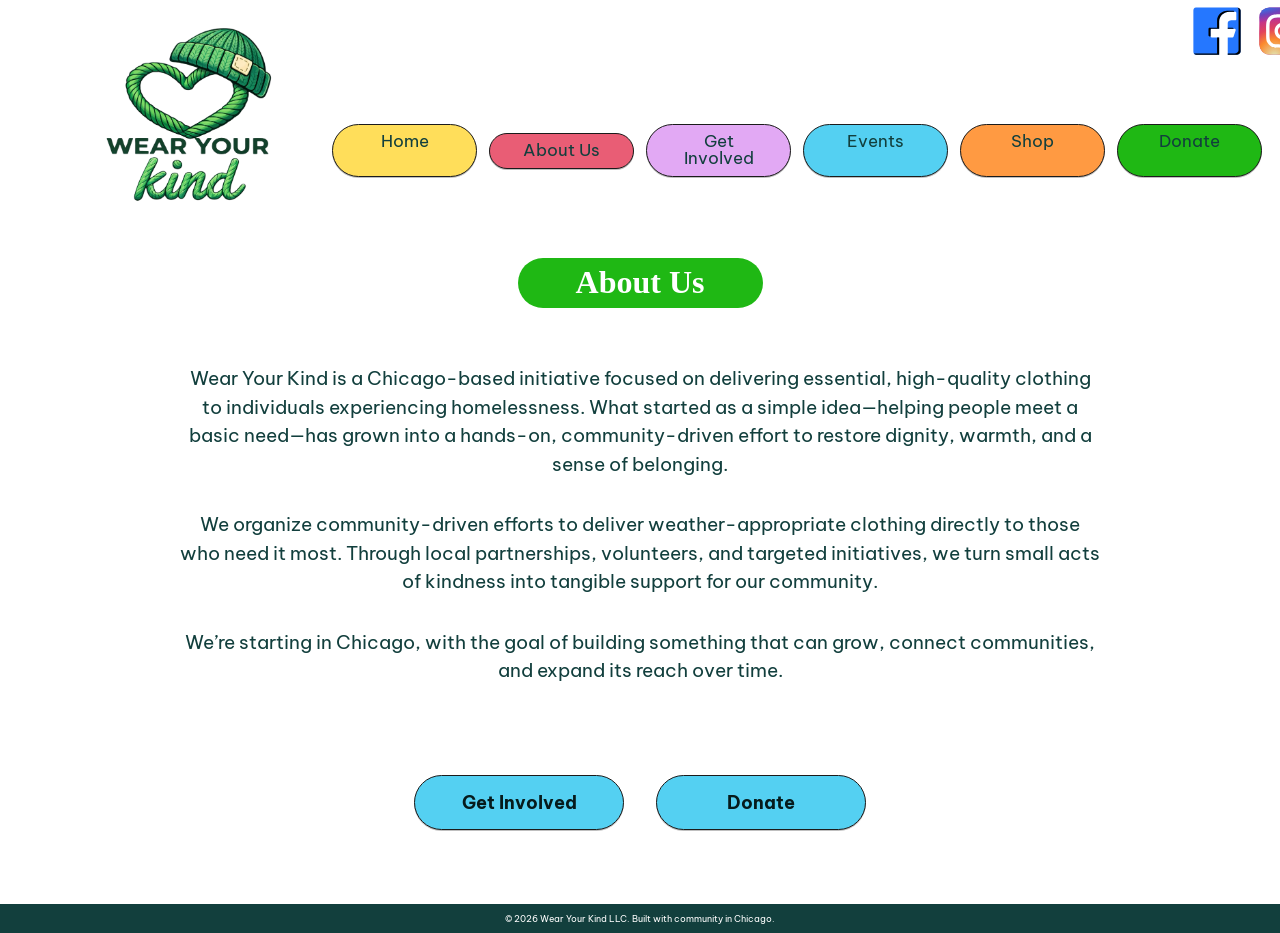
==== commit 0aeccb1a: "Add files via upload" ====
--- a/about.html
+++ b/about.html
@@ -68,6 +68,11 @@
       </p>
     </section>
 
+    <div class="home-buttons page-bottom-buttons">
+  <a href="getinvolved.html" class="action-button">Get Involved</a>
+  <a href="donate.html" class="action-button">Donate</a>
+</div>
+
   </main>
 
   <footer class="site-footer">
--- a/style.css
+++ b/style.css
@@ -42,23 +42,33 @@
 /* ================= HEADER ================= */
 
 .site-header {
+
   max-width: 1500px;
-  margin: 0 auto;
+
+  margin: 0 auto;
+
   padding: 4px 10px 0 64px;
+
   display: grid;
-  grid-template-columns: 260px 1fr 130px;
+
+  grid-template-columns: 320px 1fr 95px;
+
   align-items: start;
+
   column-gap: 28px;
+
 }
 
 .site-logo img {
-  width: 225px;
+  width: 250px;
 }
 
 .main-nav {
-  padding-top: 46px;
+  padding-top: 120px;
+  margin-left: -80px;
+  padding-left: 0px;
   display: flex;
-  justify-content: center;
+  justify-content: flex-start;
   gap: 12px;
 }
 
@@ -129,17 +139,18 @@
 }
 
 .nav-green {
-  background: var(--nav-shop);
+  background: var(--nav-donate);
 }
 
 .nav-orange {
-  background: var(--nav-donate);
+  background: var(--banner-green);
 }
 
 .social-links {
   display: flex;
-  justify-content: flex-end;
+  justify-content: flex-start;
   gap: 12px;
+  margin-left: -100px;
 }
 
 .social-links img {
@@ -156,18 +167,18 @@
 }
 
 .hero-title {
-  max-width: 880px;
-  margin: -8px auto 62px;
+  max-width: 720px;
+  margin: 18px auto 62px;
   background: var(--banner-green);
-  border-radius: 32px;
-  padding: 18px 28px 22px;
+  border-radius: 28px;
+  padding: 12px 22px 16px;
 }
 
 .hero-title h1 {
   font-family: Georgia, "Times New Roman", serif;
   color: white;
-  font-size: 42px;
-  line-height: 1.25;
+  font-size: 34px;
+  line-height: 1.2;
   font-weight: 700;
 }
 
@@ -254,7 +265,7 @@
   }
 
   .site-logo img {
-    width: 180px;
+    width: 280px;
   }
 
   .main-nav {
@@ -364,10 +375,15 @@
 }
 
 .mv-text p {
-  margin-bottom: 20px;
-  font-size: 20px;
-  line-height: 1.08;
+
+  margin-bottom: 18px;
+
+  font-size: 17px;
+
+  line-height: 1.4;
+
   font-weight: 400;
+
 }
 
 .values-section {
@@ -391,9 +407,13 @@
 }
 
 .value-item p {
-  font-size: 20px;
-  line-height: 1.08;
+
+  font-size: 17px;
+
+  line-height: 1.4;
+
   font-weight: 400;
+
 }
 
 @media (max-width: 850px) {
@@ -430,17 +450,27 @@
 }
 
 .get-intro-top {
-  font-size: 22px;
+
+  font-size: 19px;
+
   font-weight: 600;
-  margin-bottom: 18px;
+
+  margin-bottom: 14px;
+
 }
 
 .get-intro-main {
-  font-size: 20px;
-  line-height: 1.25;
+
+  font-size: 17px;
+
+  line-height: 1.4;
+
   font-weight: 500;
+
   max-width: 900px;
-  margin: 0 auto;
+
+  margin: 0 auto;
+
 }
 
 .role-grid {
@@ -461,16 +491,25 @@
 }
 
 .role-card h2 {
-  font-size: 22px;
+
+  font-size: 19px;
+
   font-weight: 700;
-  margin-bottom: 10px;
+
+  margin-bottom: 8px;
+
 }
 
 .role-sub {
-  font-size: 18px;
-  line-height: 1.2;
-  margin-bottom: 18px;
+
+  font-size: 16px;
+
+  line-height: 1.3;
+
+  margin-bottom: 14px;
+
   font-weight: 500;
+
 }
 
 .role-card ul {
@@ -481,9 +520,13 @@
 }
 
 .role-card li {
-  font-size: 16px;
-  line-height: 1.35;
-  margin-bottom: 10px;
+
+  font-size: 14px;
+
+  line-height: 1.45;
+
+  margin-bottom: 8px;
+
 }
 
 .green-button {
@@ -560,17 +603,27 @@
 }
 
 .event-item h2 {
-  margin-bottom: 28px;
-  font-size: 28px;
-  line-height: 1;
+
+  margin-bottom: 18px;
+
+  font-size: 22px;
+
+  line-height: 1.1;
+
   font-weight: 600;
+
   text-decoration: underline;
+
 }
 
 .event-item p {
-  font-size: 28px;
-  line-height: 1.2;
+
+  font-size: 20px;
+
+  line-height: 1.35;
+
   font-weight: 500;
+
 }
 
 .events-goal {
@@ -621,10 +674,16 @@
 /* ================= DONATE ================= */
 
 .donate-main {
-  max-width: 1100px;
-  margin: 0 auto;
-  padding: 4px 32px 50px;
-  text-align: center;
+  max-width: 1200px;
+  margin: 0 auto;
+  padding: 35px 32px 60px;
+  text-align: center;
+}
+
+.donate-main p {
+  font-size: 19px;
+  line-height: 1.45;
+  font-weight: 500;
 }
 
 .donate-title {
@@ -722,16 +781,25 @@
 /* ================= COMING SOON ================= */
 
 .coming-main {
+
   max-width: 1100px;
+
   min-height: calc(100vh - 250px);
-  margin: 0 auto;
-  padding: 4px 32px 60px;
-  text-align: center;
+
+  margin: 0 auto;
+
+  padding: 40px 32px 60px;
+
+  text-align: center;
+
 }
 
 .coming-title {
+
   min-width: 340px;
-  margin-bottom: 72px;
+
+  margin-bottom: 90px;
+
 }
 
 .coming-content {
@@ -740,15 +808,20 @@
 }
 
 .coming-content p {
-  font-size: 28px;
-  line-height: 1.35;
+
+  font-size: 22px;
+
+  line-height: 1.45;
+
   font-weight: 500;
-  margin-bottom: 42px;
+
+  margin-bottom: 34px;
+
 }
 
 .coming-contact-button {
   display: inline-block;
-  margin-top: 20px;
+  margin-top: 55px;
 
   min-width: 340px;
   padding: 14px 30px;
@@ -782,6 +855,8 @@
   }
 }
 
+
+
 /* ================= OUR TEAM ================= */
 
 .team-main {
@@ -794,7 +869,7 @@
   display: block;
   width: fit-content;
   min-width: 245px;
-  margin: 0 auto 54px;
+  margin: 0 auto 100px;
   text-align: center;
 }
 
@@ -945,9 +1020,9 @@
 }
 
 .about-copy p {
-  margin-bottom: 40px;
-  font-size: 24px;
-  line-height: 1.45;
+  margin-bottom: 32px;
+  font-size: 19px;
+  line-height: 1.5;
   font-weight: 400;
 }
 
@@ -962,4 +1037,37 @@
     font-size: 21px;
     line-height: 1.4;
   }
+}
+
+.page-bottom-buttons {
+  margin-top: 90px;
+}
+
+.page-bottom-buttons {
+  margin-top: 90px;
+  display: flex;
+  justify-content: center;
+  align-items: center;
+  gap: 32px;
+  width: 100%;
+}
+
+.page-bottom-buttons .action-button {
+  min-width: 210px;
+  text-align: center;
+}
+
+.events-goal-title-pill {
+  display: block;
+  width: fit-content;
+  margin: 0 auto 18px;
+
+  background: var(--nav-donate);
+  border-radius: 999px;
+  padding: 10px 28px 12px;
+
+  font-size: 24px;
+  line-height: 1;
+  font-weight: 700;
+  color: #1b1b1b;
 }
